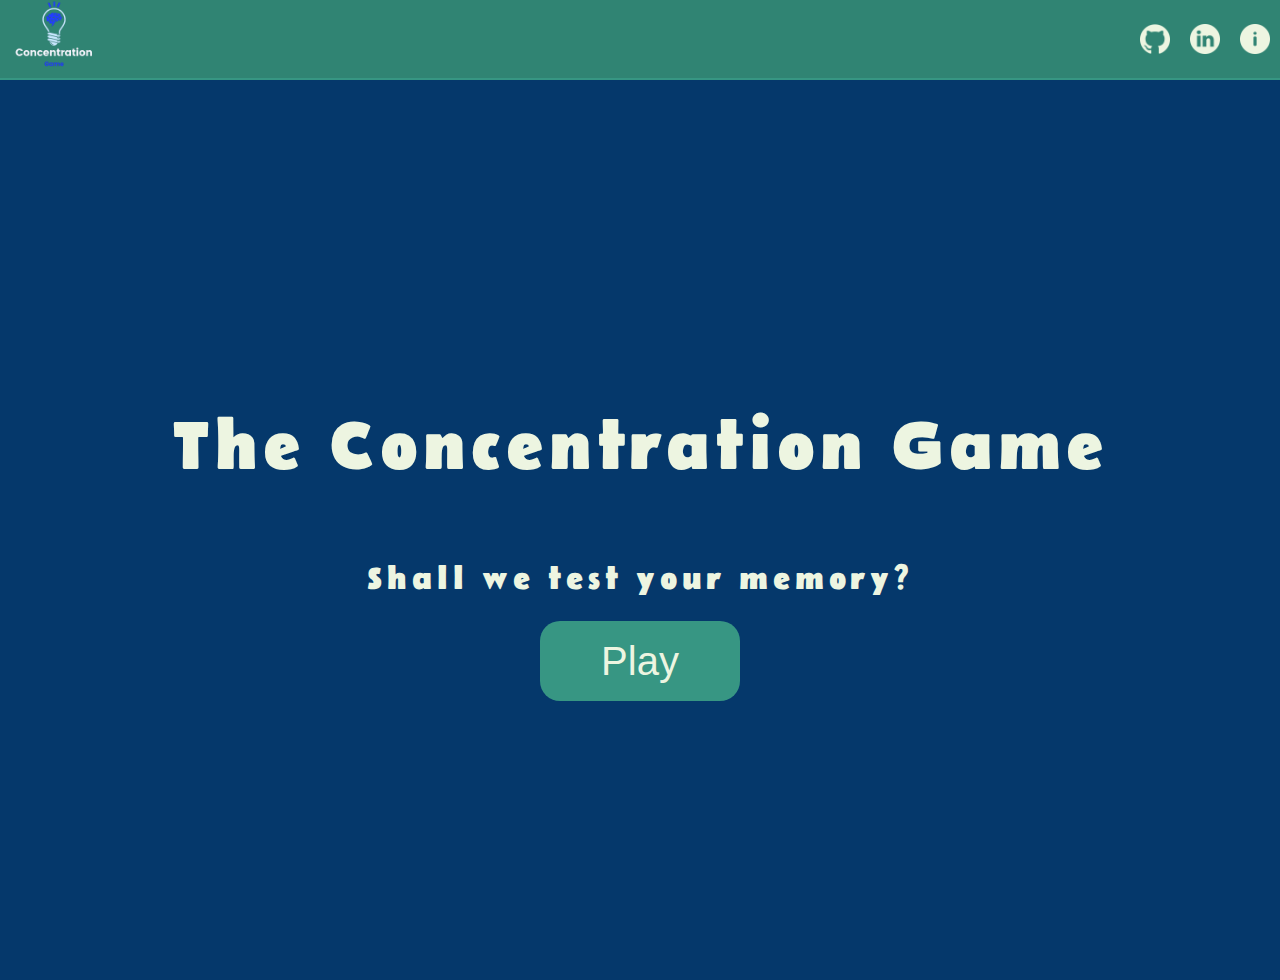
==== index.html @ 1a71a335 "fix" ====
<!DOCTYPE html>
<html lang="en">
<head>
    <meta charset="UTF-8">
    <meta http-equiv="X-UA-Compatible" content="IE=edge">
    <meta name="viewport" content="width=device-width, initial-scale=1.0">
    <link rel="preconnect" href="https://fonts.googleapis.com">
<link rel="preconnect" href="https://fonts.gstatic.com" crossorigin>
<link href="https://fonts.googleapis.com/css2?family=Belanosima&display=swap" rel="stylesheet">
    <title>Concetration Game</title>
    <link rel="stylesheet" href="CSS/project1.css">
</head>
<body>
    <header>
      <img class= "logo"src="projectimgs/backimg.png" alt="logo">
      <div>
          <a href="https://github.com/Callumwhhui" target="_blank"><img class= "github"src="projectimgs/github.png" alt="github"></a>
          <a href="https://www.linkedin.com/in/callum-hui-55776127a/" target="_blank"><img class= "linkedin"src="projectimgs/linkedin1.png" alt="linkedin"></a>
          <a href="https://imgur.com/user/huicallum8888" target="_blank"><img class= "imgur"src="projectimgs/info.png" alt="imgur"></a>
      </div>
    </header>
    <main>
    <h1 class="title">The Concentration Game</h1>
    <h1 class="question">Shall we test your memory?</h1>
   <a href="main.HTML"><button>Play</button></a>
   </main>
</body>
</html>
---- CSS/project1.css ----
* {
    box-sizing: border-box;
}

body {
    background-color: #05386B;
    margin: 0;
}

main {
    background-color: #05386B;
    display: flex;
    flex-direction: column;
    justify-content: center;
    align-items: center;
    height: 100vh;
    font-family: 'Belanosima', sans-serif;
    color: #edf5e1;
}

header{
    background-color: #308473;
    width: 100%;
    height: 80px;
    margin: 0;
    border-bottom:2px solid #379683;
    display: flex;
    justify-content: space-between;
}
div {
    display: flex;
    align-items: center;
    justify-content: space-between;
}

.github {
    display: flex;
    height: 30px;
    margin: 10px;
}
.github:hover {
    transform: scale(1.05);
}
.linkedin {
    display: flex;
    height: 30px;
    margin: 10px;
}
.linkedin:hover {
    transform: scale(1.05);
}

.imgur {
    display: flex;
    height: 30px;
    margin: 10px;
}
.imgur:hover {
    transform: scale(1.05);
}

.logo {
  transform: scale(1.6);
  display: flex;
  margin: 0 0 10px 20px;
}

button {
    height: 80px;
    width: 200px;
    background-color: #379683;
    border-radius: 20px;
    border-style: none;
    font-size: 40px;
    color: #edf5e1;
    animation-name: rotate;
    animation-duration: 2s;
}

button:hover {
    cursor: pointer;
    transform: scale(1.1);
    transition: 0.25s;
}

button:active {
    background-color: #308473;
}

.title {
    letter-spacing: 5px;
    font-size: 70px;
    animation-name: rotate;
    animation-duration: 1s;
}

.question {
    letter-spacing: 5px;
    animation-name: rotate;
    animation-duration: 1.5s;
}

@keyframes rotate {
    20%, 80% {
      transform: rotateY(180deg);
    }
    
    100% {
      transform: rotateY(360deg);
    }
  }
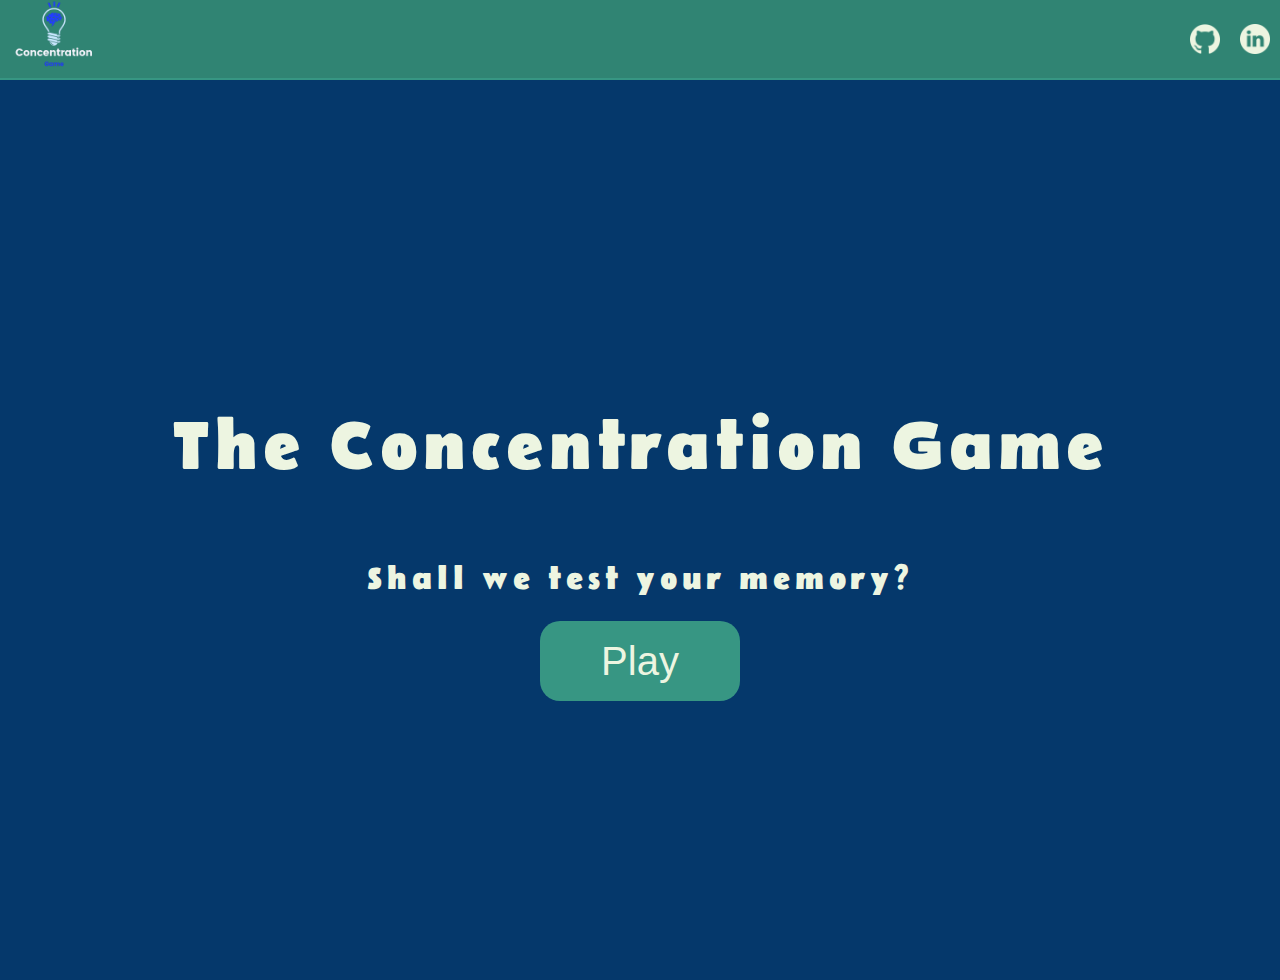
==== commit bf88db79: "slight refactoring" ====
--- a/index.html
+++ b/index.html
@@ -16,7 +16,6 @@
       <div>
           <a href="https://github.com/Callumwhhui" target="_blank"><img class= "github"src="projectimgs/github.png" alt="github"></a>
           <a href="https://www.linkedin.com/in/callum-hui-55776127a/" target="_blank"><img class= "linkedin"src="projectimgs/linkedin1.png" alt="linkedin"></a>
-          <a href="https://imgur.com/user/huicallum8888" target="_blank"><img class= "imgur"src="projectimgs/info.png" alt="imgur"></a>
       </div>
     </header>
     <main>
